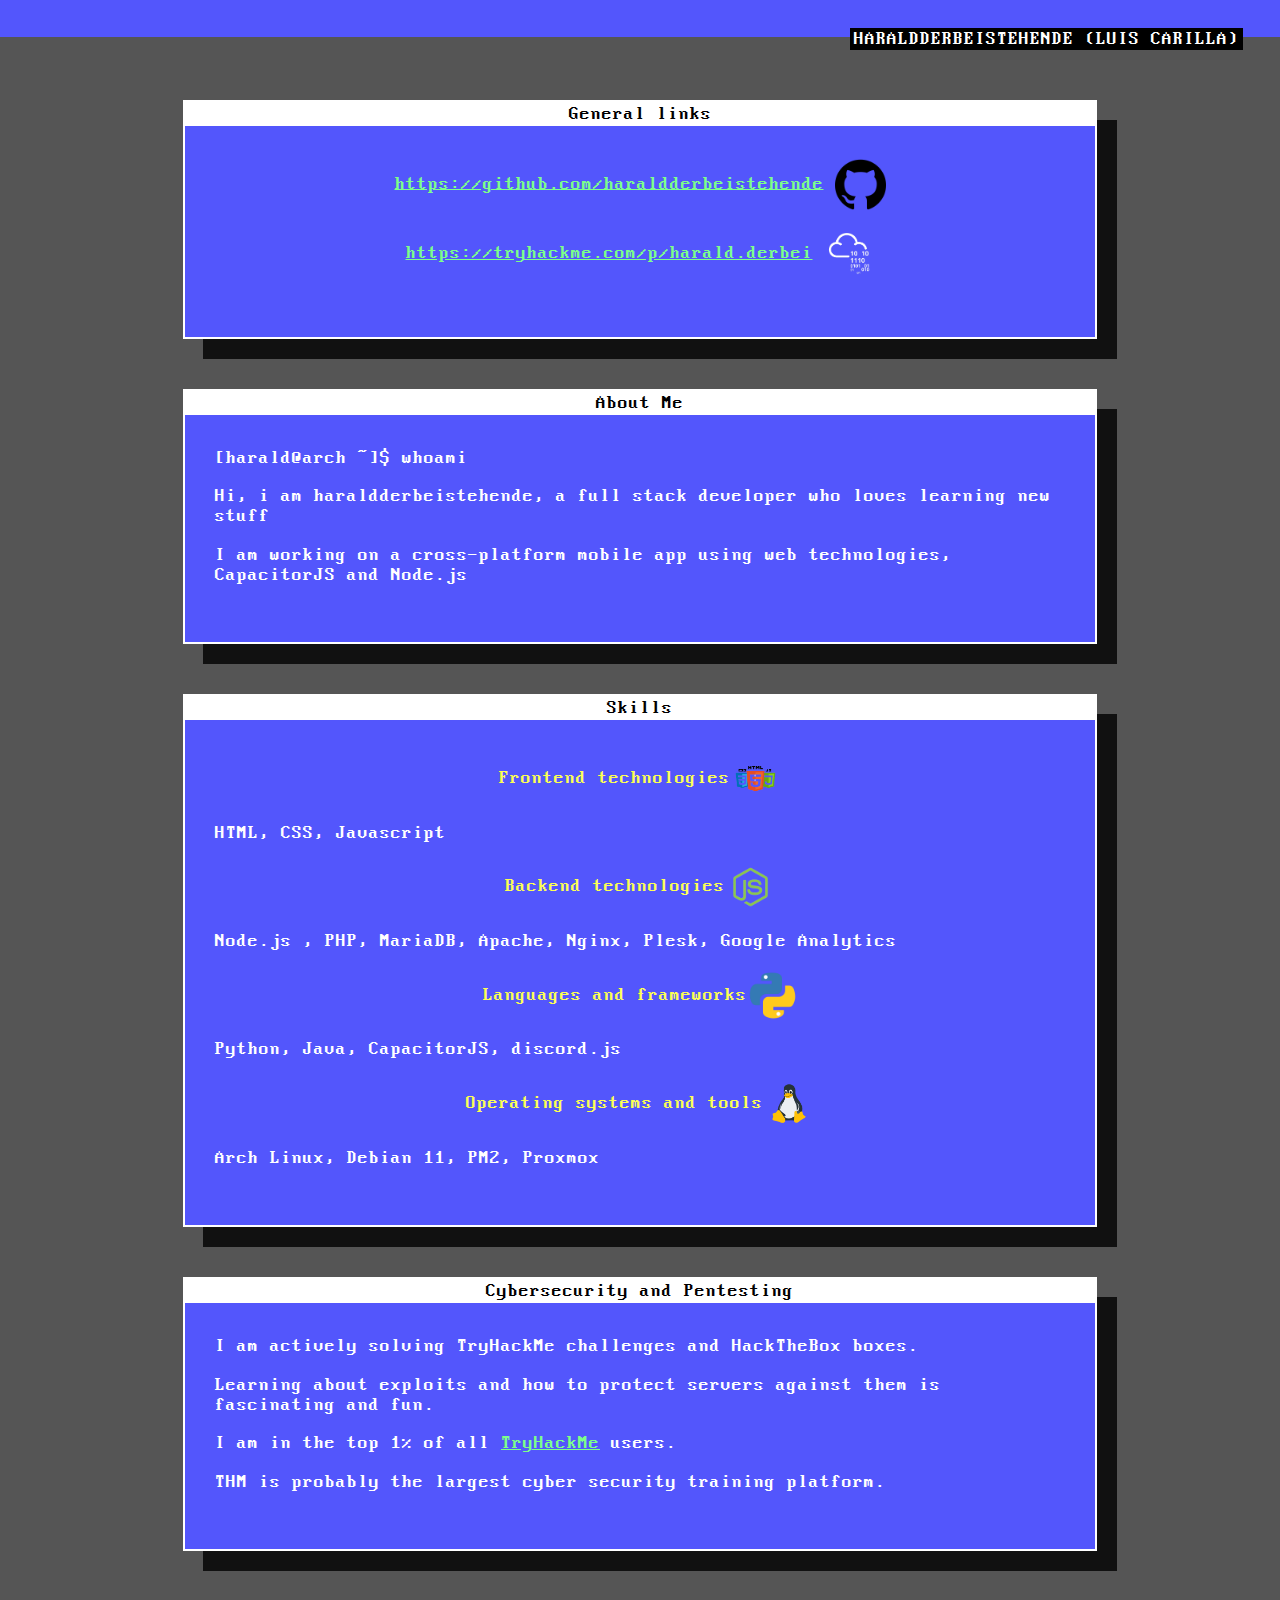
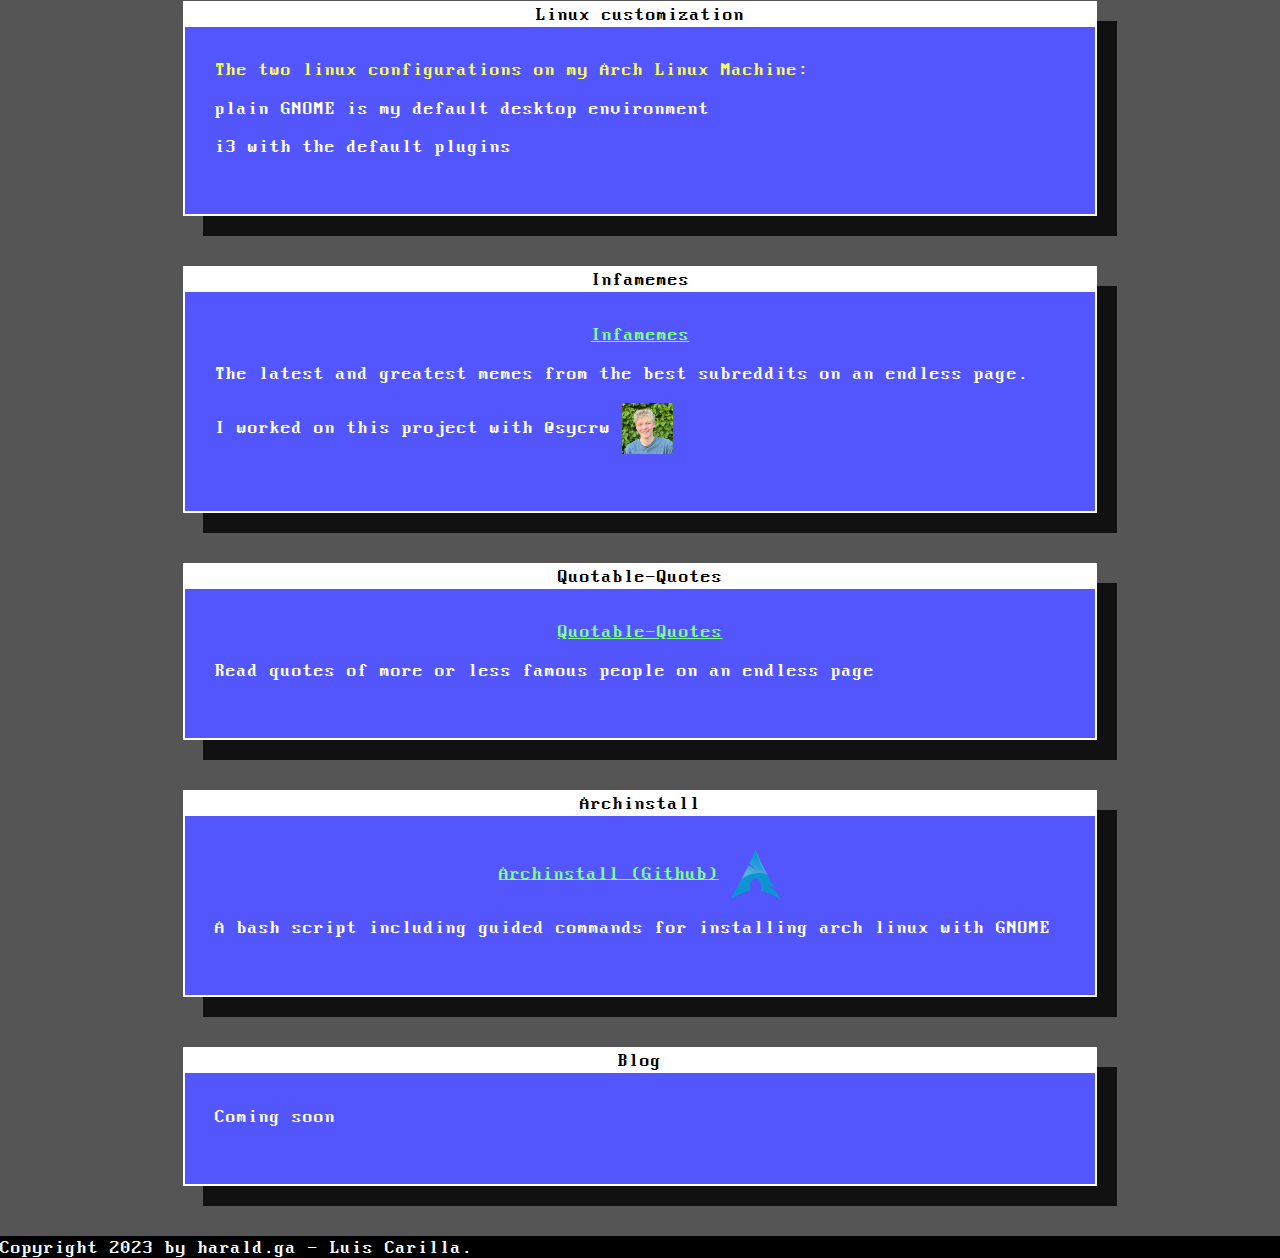
==== index.html @ 0a13d267 "2" ====
<!DOCTYPE html>
<html lang="en">
<head>
    <meta charset="UTF-8">
    <meta http-equiv="X-UA-Compatible" content="IE=edge">
    <meta name="viewport" content="width=device-width, initial-scale=1.0">

  <title>haraldderbeistehende</title>

  <link rel="stylesheet" href="style.css">

</head>

<body>
    <div class="lol"></div>
  <div class="screen symantec">

    <header class="main">
        <div class="caption">haraldderbeistehende (luis carilla)</div>        
    </header>
    
    <div class="win">
        <div class="caption"><div class="title">General links</div></div>
        <div>
        <p class="content-center"><strong><a href="https://github.com/haraldderbeistehende">https://github.com/haraldderbeistehende</a></strong> <img src="/github.png"/></p>
	    <p class="content-center"><strong><a href="https://tryhackme.com/p/harald.derbei">https://tryhackme.com/p/harald.derbei</a></strong> <img src="/thm2.png"/></p>
        </div>
    </div>
    <div class="win">
        <div class="caption"><div class="title">About Me</div></div>
        <div>
            <p>[harald@arch ~]$ whoami</p>
            <p>Hi, i am haraldderbeistehende, a full stack developer who loves learning new stuff</p>
            <p>I am working on a cross-platform mobile app using web technologies, CapacitorJS and Node.js</p>
        </div>
    </div>
    <div class="win">
        <div class="caption"><div class="title">Skills</div></div>
        <div>
            <p class="content-center"><strong>Frontend technologies</strong><img src="/html-css-js.png"/></p>
            <p>HTML, CSS, Javascript</p>
            <p class="content-center"><strong>Backend technologies</strong><img src="/node.png"/></p>
            <p>Node.js , PHP, MariaDB, Apache, Nginx, Plesk, Google Analytics</p>
            <p class="content-center"><strong>Languages and frameworks</strong><img src="/python.png"/></p>
            <p>Python, Java, CapacitorJS, discord.js</p>
            <p class="content-center"><strong>Operating systems and tools</strong><img src="/linux.png"/></p>
            <p>Arch Linux, Debian 11, PM2, Proxmox</p>
        </div>
    </div>
    <div class="win">
        <div class="caption"><div class="title">Cybersecurity and Pentesting</div></div>
        <div>
            <p>I am actively solving TryHackMe challenges and HackTheBox boxes.</p>
            <p>Learning about exploits and how to protect servers against them is fascinating and fun.</p>
            <p>I am in the top 1% of all <a href="https://tryhackme.com/p/harald.derbei">TryHackMe</a> users.</p>
            <p>THM is probably the largest cyber security training platform.</p>
        </div>
    </div>
    <div class="win">
        <div class="caption"><div class="title">Linux customization</div></div>
        <div>
            <p><strong>The two linux configurations on my Arch Linux Machine:</strong></p>
            <p>plain GNOME is my default desktop environment</p>
            <p>i3 with the default plugins</p>
        </div>
    </div>
    <div class="win">
        <div class="caption"><div class="title">Infamemes</div></div>
        <div>
            <p class="content-center"><strong><a href="https://randomprojects.cf/infamemes">Infamemes</a></strong></p>
            <p>The latest and greatest memes from the best subreddits on an endless page.</p>
            <p>I worked on this project with @sycrw <img src="/tim.png"/></p>
        </div>
    </div>
    <div class="win">
        <div class="caption"><div class="title">Quotable-Quotes</div></div>
        <div>
            <p class="content-center"><strong><a href="https://randomprojects.cf/quotable-quotes">Quotable-Quotes</a></strong></p>
            <p>Read quotes of more or less famous people on an endless page</p>
        </div>
    </div>
    <div class="win">
        <div class="caption"><div class="title">Archinstall</div></div>
        <div>
            <p class="content-center"><strong><a href="https://github.com/haraldderbeistehende/arch-install">Archinstall (Github)</a> </strong><img src="/arch.png"/></p>
            <p>A bash script including guided commands for installing arch linux with GNOME</p>
        </div>
    </div>
    <div class="win">
        <div class="caption"><div class="title">Blog</div></div>
        <div>
            <p>Coming soon</p>
        </div>
    </div>
  </div>
  <div style="color: aliceblue;">Copyright 2023 by harald.ga - Luis Carilla.</div>
</body>
</html>
---- style.css ----
@font-face {
  font-family: 'PerfectDOSVGA437';
  src: url('DOS.woff') format('woff');
  font-weight: normal;
  font-style: normal;
}
img{
  max-width: 6%;
  max-height: 6%;
  vertical-align: middle;
}
html, body {
  padding: 0;
  margin: 0;
}
body {
  font-family: "PerfectDOSVGA437", monospace;
  font-weight: normal;
  -webkit-font-smoothing: none;
  font-size: calc(0.6vw + 11px);
  background-color: black;
}
.screen {
  padding: 0;
  border-bottom: 2px solid black;
}
a{
    word-break: break-all;
}
.win {
  max-width: 850px;
}
.content-center {
  text-align: center;
}
.symantec {
  background-color: #555555;
}
.symantec header.main {
  position: relative;
  height: 4em;
}
.symantec header.main:before {
  content: " ";
  position: absolute;
  top: 0;
  left: 0;
  right: 0;
  height: 2em;
  background-color: #5356fc;
}
.symantec header.main .caption {
  display: inline-block;
  padding: 1px 4px;
  position: absolute;
  top: 1.5em;
  right: 2em;
  color: white;
  background: black;
  text-transform: uppercase;
}
.symantec .win {
  position: relative;
  margin: 50px auto;
  border: 2px solid white;
  padding: 3% 30px 3% 30px;
  color: white;
  background-color: #5356fc;
  box-shadow: 20px 20px 0 0 rgba(0, 0, 0, 0.8);
}
.symantec .win:first-of-type {
  margin-top: 25px;
}
.symantec .win a {
  color: #7dff8a;
}
.symantec .win .caption .title {
  position: absolute;
  top: 0;
  left: 0;
  right: 0;
  display: inline-block;
  background: white;
  padding: 2px 0;
  color: black;
  text-align: center;
}
.symantec strong {
  color: #fcff55;
  font-weight: normal;
}
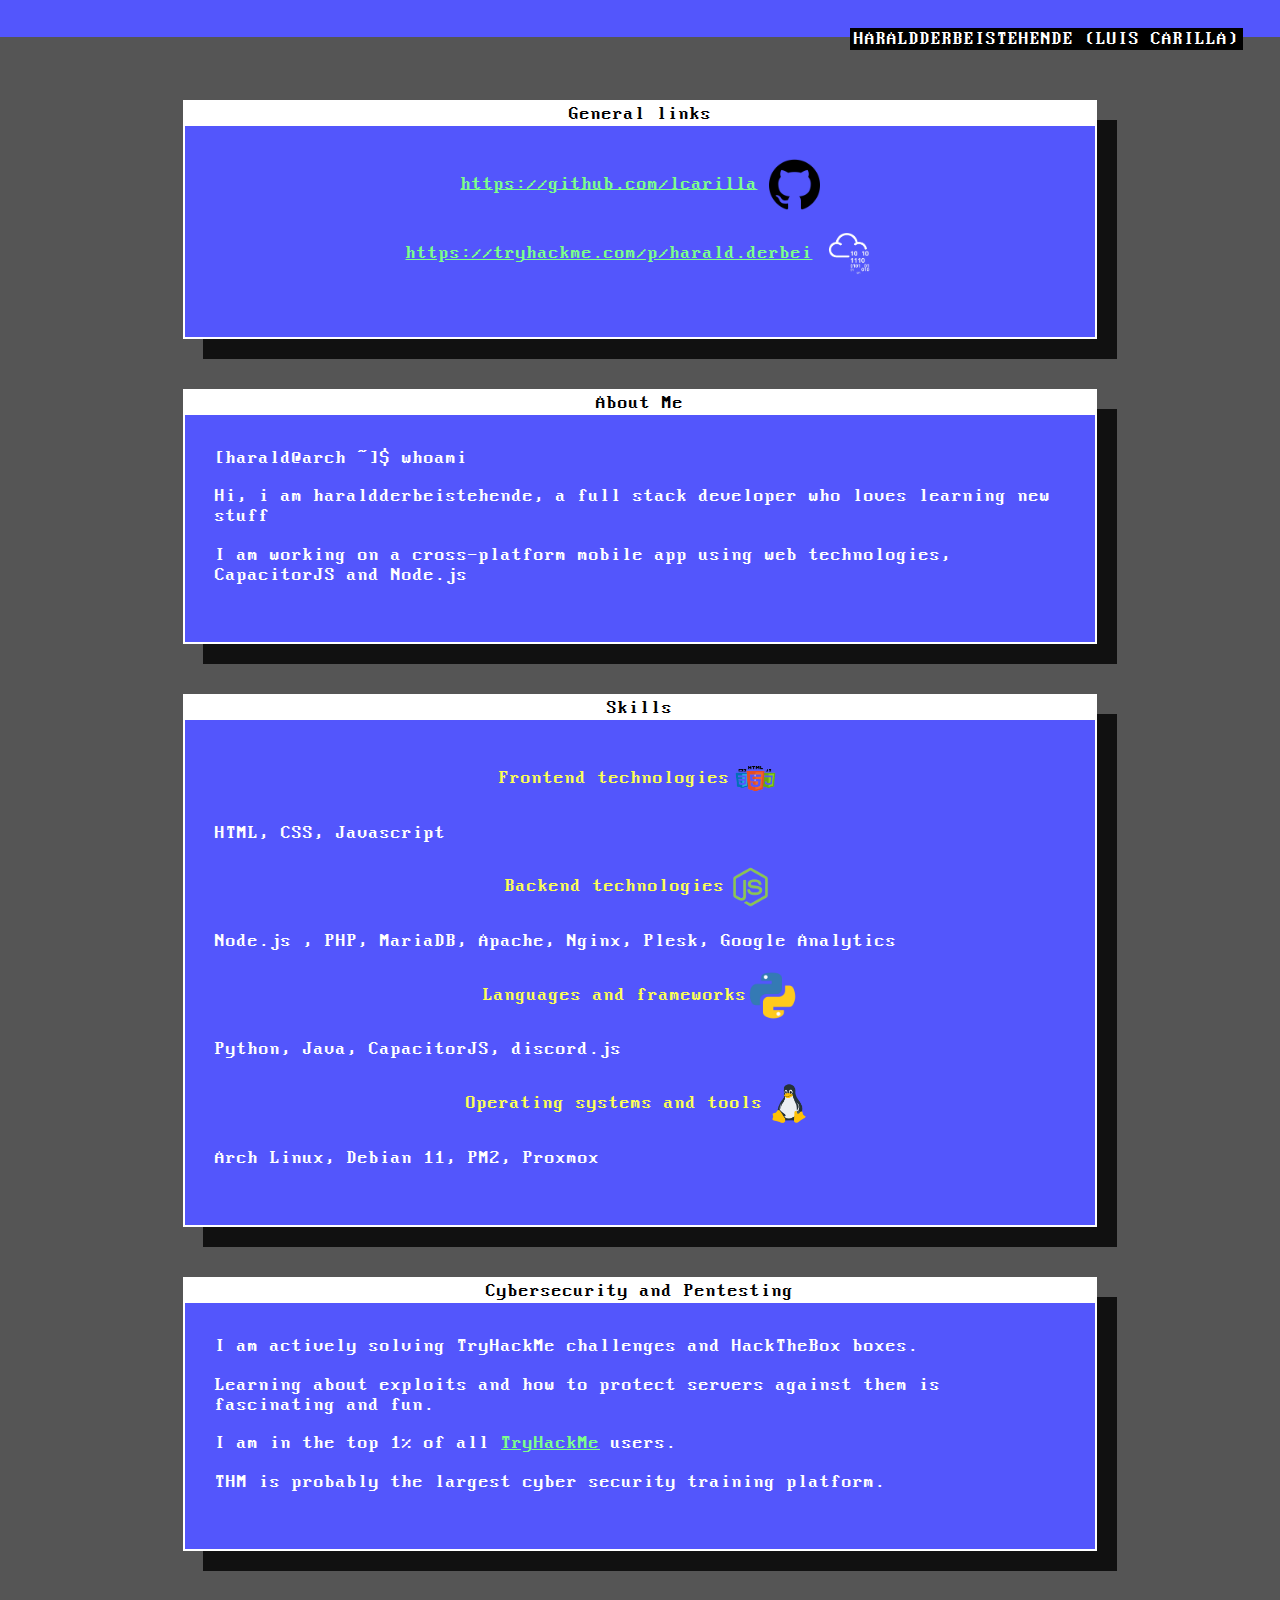
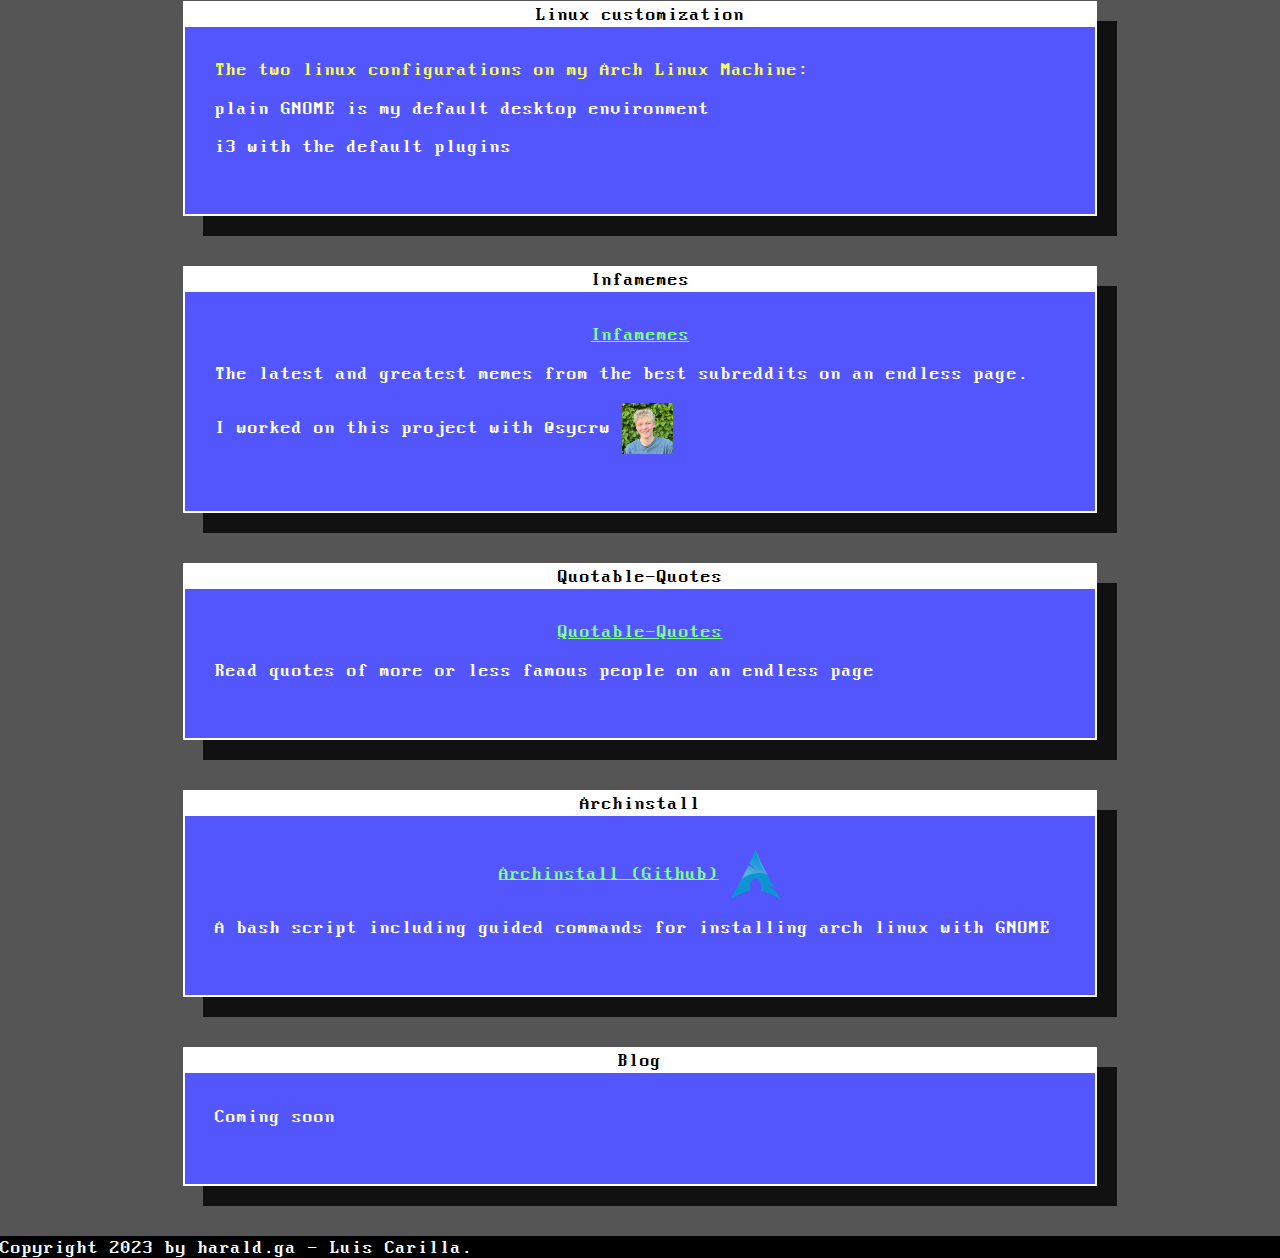
==== commit 18c38795: "image sources" ====
--- a/index.html
+++ b/index.html
@@ -23,7 +23,7 @@
     <div class="win">
         <div class="caption"><div class="title">General links</div></div>
         <div>
-        <p class="content-center"><strong><a href="https://github.com/haraldderbeistehende">https://github.com/haraldderbeistehende</a></strong> <img src="/github.png"/></p>
+        <p class="content-center"><strong><a href="https://github.com/lcarilla">https://github.com/lcarilla</a></strong> <img src="/github.png"/></p>
 	    <p class="content-center"><strong><a href="https://tryhackme.com/p/harald.derbei">https://tryhackme.com/p/harald.derbei</a></strong> <img src="/thm2.png"/></p>
         </div>
     </div>
@@ -38,13 +38,13 @@
     <div class="win">
         <div class="caption"><div class="title">Skills</div></div>
         <div>
-            <p class="content-center"><strong>Frontend technologies</strong><img src="/html-css-js.png"/></p>
+            <p class="content-center"><strong>Frontend technologies</strong><img src="html-css-js.png"/></p>
             <p>HTML, CSS, Javascript</p>
-            <p class="content-center"><strong>Backend technologies</strong><img src="/node.png"/></p>
+            <p class="content-center"><strong>Backend technologies</strong><img src="node.png"/></p>
             <p>Node.js , PHP, MariaDB, Apache, Nginx, Plesk, Google Analytics</p>
-            <p class="content-center"><strong>Languages and frameworks</strong><img src="/python.png"/></p>
+            <p class="content-center"><strong>Languages and frameworks</strong><img src="python.png"/></p>
             <p>Python, Java, CapacitorJS, discord.js</p>
-            <p class="content-center"><strong>Operating systems and tools</strong><img src="/linux.png"/></p>
+            <p class="content-center"><strong>Operating systems and tools</strong><img src="linux.png"/></p>
             <p>Arch Linux, Debian 11, PM2, Proxmox</p>
         </div>
     </div>
@@ -70,7 +70,7 @@
         <div>
             <p class="content-center"><strong><a href="https://randomprojects.cf/infamemes">Infamemes</a></strong></p>
             <p>The latest and greatest memes from the best subreddits on an endless page.</p>
-            <p>I worked on this project with @sycrw <img src="/tim.png"/></p>
+            <p>I worked on this project with @sycrw <img src="tim.png"/></p>
         </div>
     </div>
     <div class="win">
@@ -83,7 +83,7 @@
     <div class="win">
         <div class="caption"><div class="title">Archinstall</div></div>
         <div>
-            <p class="content-center"><strong><a href="https://github.com/haraldderbeistehende/arch-install">Archinstall (Github)</a> </strong><img src="/arch.png"/></p>
+            <p class="content-center"><strong><a href="https://github.com/haraldderbeistehende/arch-install">Archinstall (Github)</a> </strong><img src="arch.png"/></p>
             <p>A bash script including guided commands for installing arch linux with GNOME</p>
         </div>
     </div>
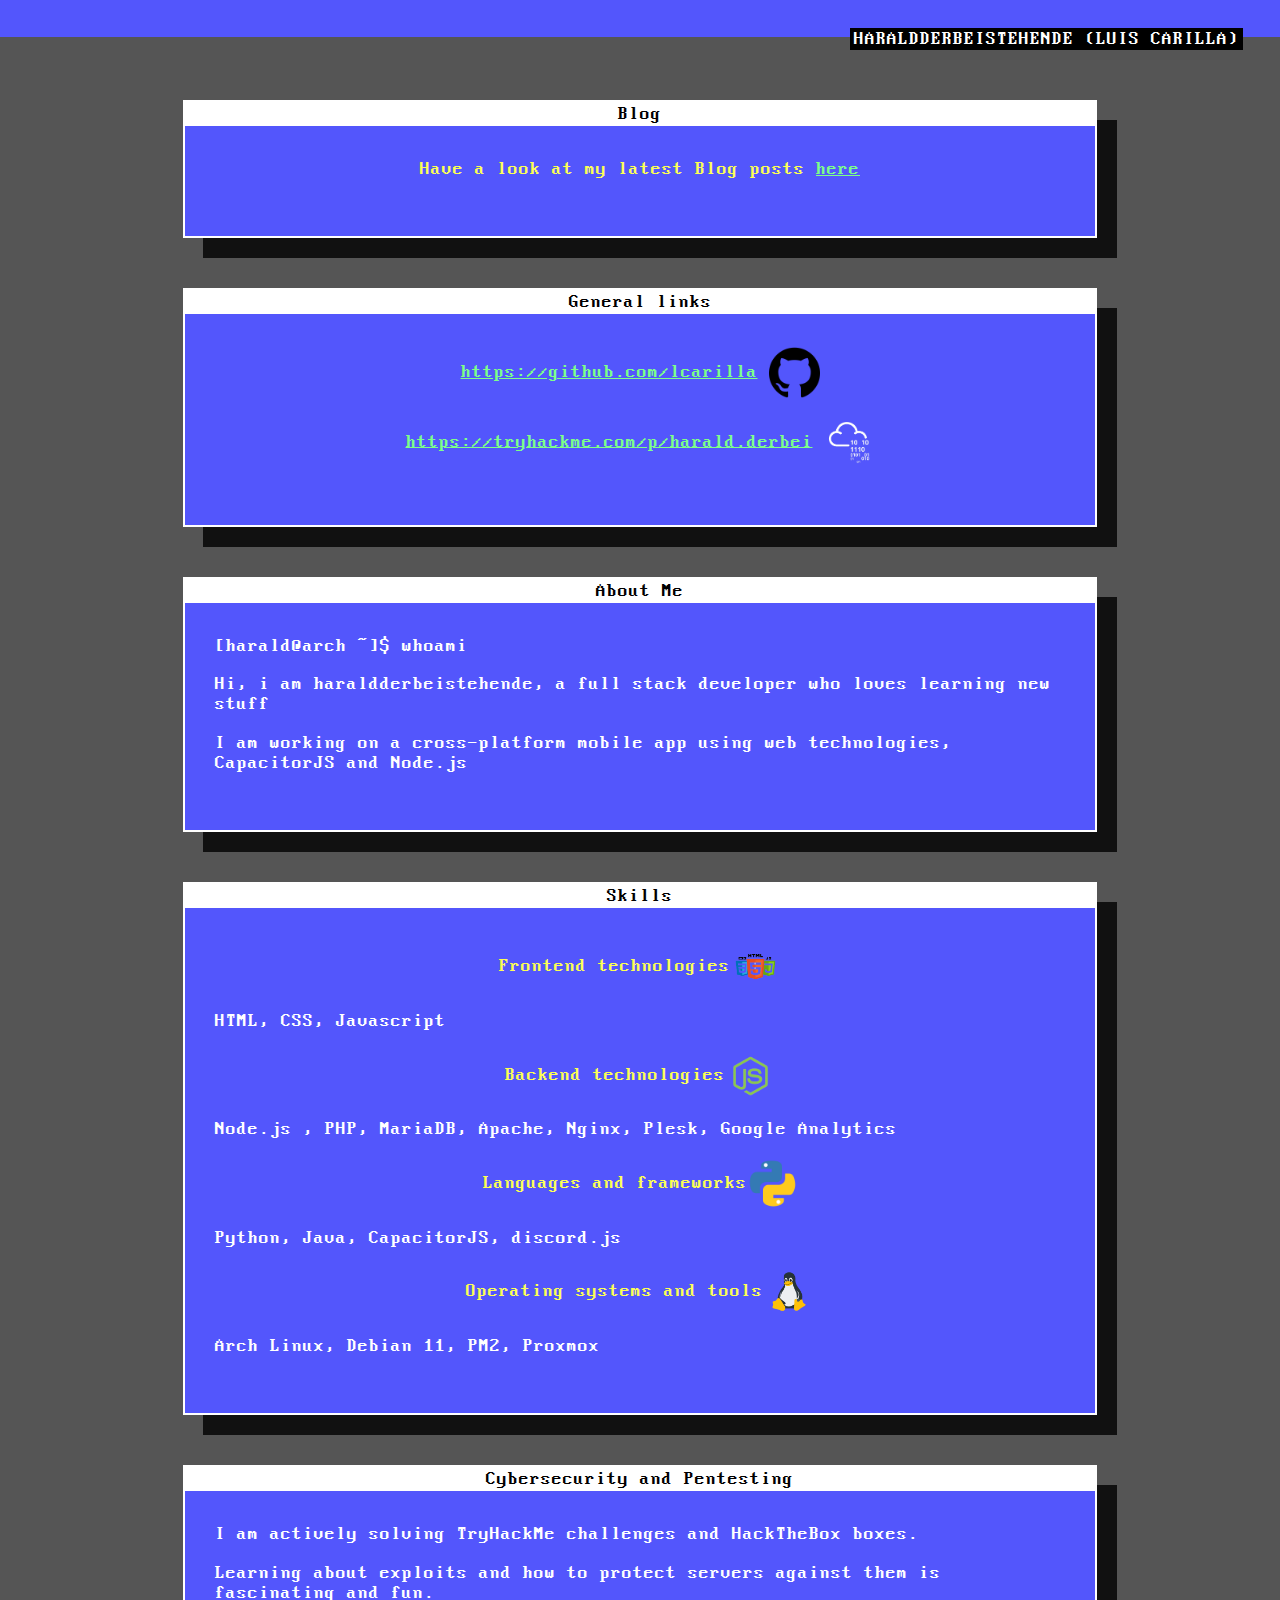
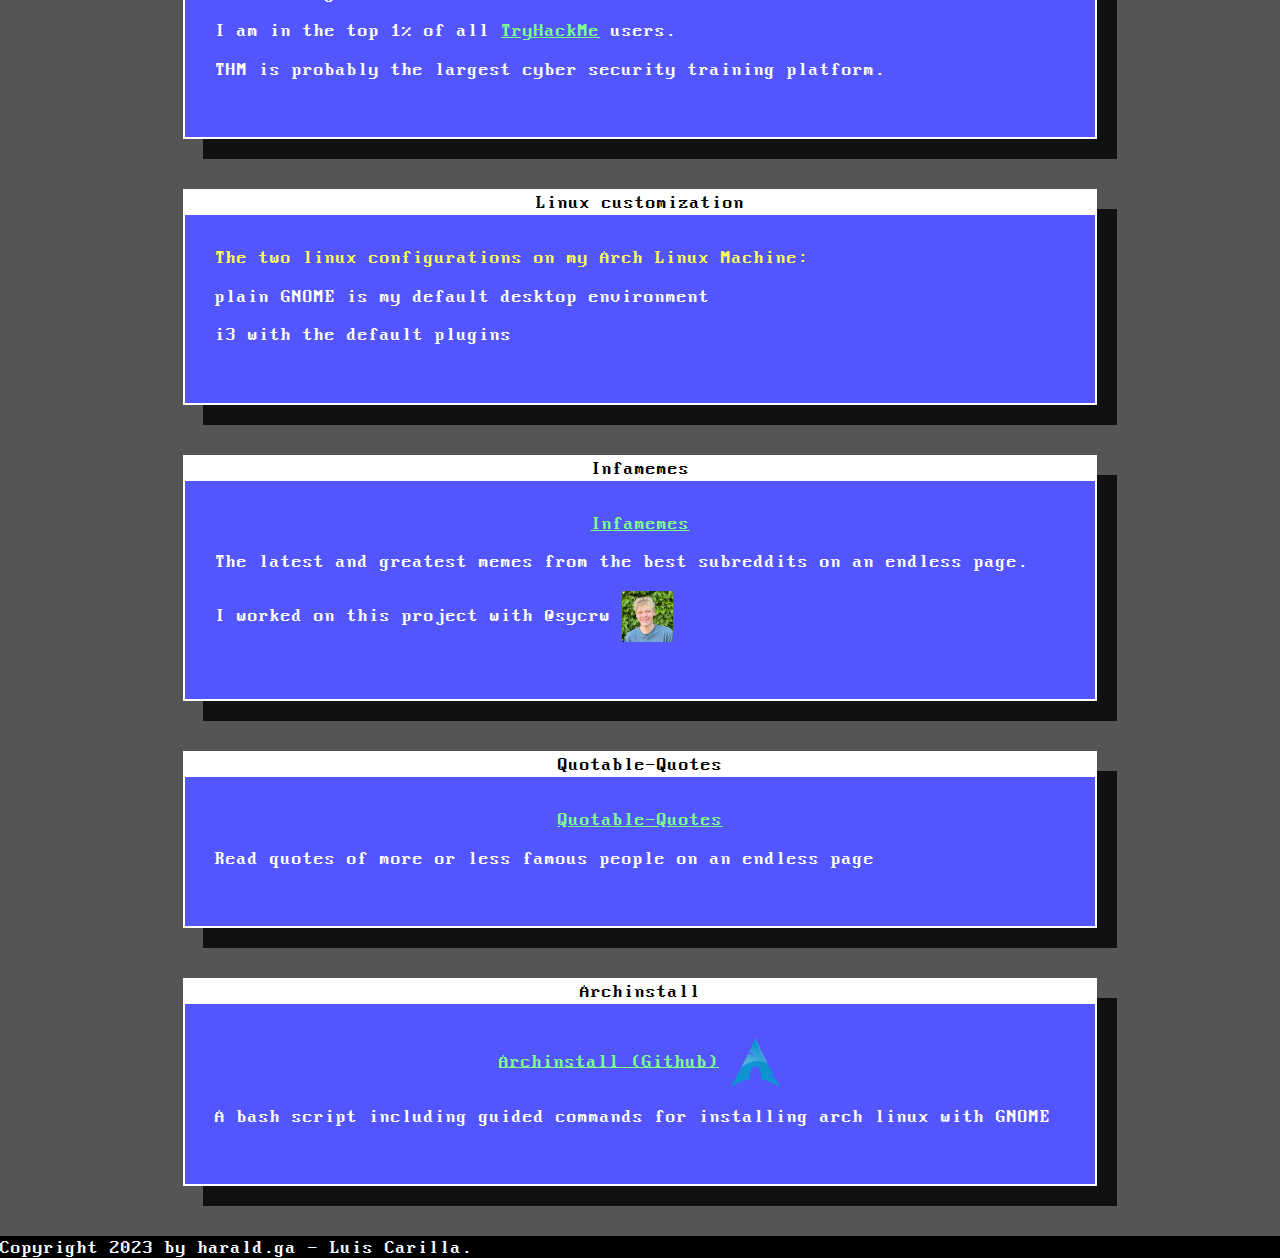
==== commit 3a0a1ecc: "i forgor" ====
--- a/index.html
+++ b/index.html
@@ -19,12 +19,17 @@
     <header class="main">
         <div class="caption">haraldderbeistehende (luis carilla)</div>        
     </header>
-    
+    <div class="win">
+        <div class="caption"><div class="title">Blog</div></div>
+        <div>
+            <p class="content-center"><strong>Have a look at my latest Blog posts <a href="blog/">here</a></strong></p>
+        </div>
+    </div>
     <div class="win">
         <div class="caption"><div class="title">General links</div></div>
         <div>
-        <p class="content-center"><strong><a href="https://github.com/lcarilla">https://github.com/lcarilla</a></strong> <img src="/github.png"/></p>
-	    <p class="content-center"><strong><a href="https://tryhackme.com/p/harald.derbei">https://tryhackme.com/p/harald.derbei</a></strong> <img src="/thm2.png"/></p>
+        <p class="content-center"><strong><a href="https://github.com/lcarilla">https://github.com/lcarilla</a></strong> <img src="github.png"/></p>
+	    <p class="content-center"><strong><a href="https://tryhackme.com/p/harald.derbei">https://tryhackme.com/p/harald.derbei</a></strong> <img src="thm2.png"/></p>
         </div>
     </div>
     <div class="win">
@@ -87,12 +92,6 @@
             <p>A bash script including guided commands for installing arch linux with GNOME</p>
         </div>
     </div>
-    <div class="win">
-        <div class="caption"><div class="title">Blog</div></div>
-        <div>
-            <p>Coming soon</p>
-        </div>
-    </div>
   </div>
   <div style="color: aliceblue;">Copyright 2023 by harald.ga - Luis Carilla.</div>
 </body>
